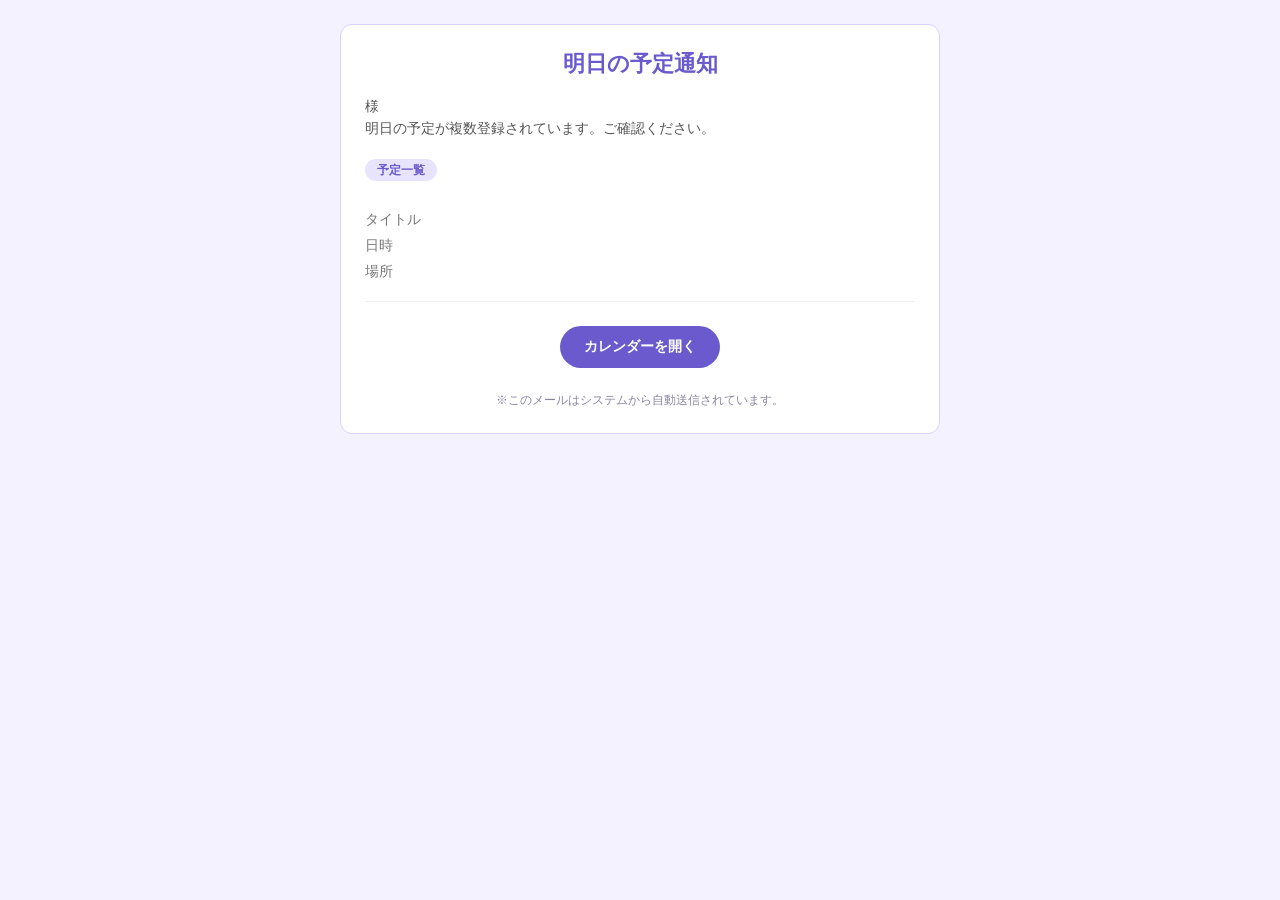
==== src/main/resources/templates/mail/reminder.html @ 4eb4851f "メールなどの勉強" ====
<!DOCTYPE html>
<html lang="ja">
<body style="margin:0; padding:0; background-color:#f5f2ff; font-family:Segoe UI, sans-serif;">

<table width="100%" cellpadding="0" cellspacing="0" style="background-color:#f5f2ff; padding:24px 0;">
  <tr>
    <td align="center">

      <!-- メインカード -->
      <table width="600" cellpadding="0" cellspacing="0" 
             style="background-color:#ffffff; border:1px solid #d8d2ff; border-radius:12px; padding:24px;">

        <!-- ヘッダー -->
        <tr>
          <td align="center" style="padding-bottom:16px;">
            <h2 style="margin:0; color:#6a5acd; font-size:22px; font-weight:700;">
              明日の予定通知
            </h2>
          </td>
        </tr>

        <!-- メッセージ -->
        <tr>
          <td style="color:#555; font-size:14px; line-height:1.6; padding-bottom:20px;">
            <span th:text="${name}"></span> 様<br>
            明日の予定が複数登録されています。ご確認ください。
          </td>
        </tr>

        <!-- ラベル -->
        <tr>
          <td style="padding-bottom:12px;">
            <span style="background-color:#e8e4ff; color:#6a5acd; padding:4px 12px; 
                         border-radius:20px; font-size:12px; font-weight:600;">
              予定一覧
            </span>
          </td>
        </tr>

        <!-- ▼▼ 複数予定ループ ▼▼ -->
        <tr th:each="item : ${scheduleList}">
          <td style="padding:16px 0; border-bottom:1px solid #eee;">

            <table width="100%" cellpadding="0" cellspacing="0" style="font-size:14px; color:#333;">
              <tr>
                <td style="padding:4px 0; color:#777;">タイトル</td>
                <td style="padding:4px 0; font-weight:600;" th:text="${item.title}"></td>
              </tr>
              <tr>
                <td style="padding:4px 0; color:#777;">日時</td>
                <td style="padding:4px 0; font-weight:600;" th:text="${item.datetime}"></td>
              </tr>
              <tr>
                <td style="padding:4px 0; color:#777;">場所</td>
                <td style="padding:4px 0; font-weight:600;" th:text="${item.place}"></td>
              </tr>
            </table>

          </td>
        </tr>
        <!-- ▲▲ 複数予定ループ ▲▲ -->

        <!-- ボタン -->
        <tr>
          <td align="center" style="padding-top:24px;">
            <a href="#"
               style="display:inline-block; background-color:#6a5acd; color:#ffffff; 
                      padding:12px 24px; border-radius:30px; text-decoration:none; 
                      font-size:14px; font-weight:600;">
              カレンダーを開く
            </a>
          </td>
        </tr>

        <!-- フッター -->
        <tr>
          <td align="center" style="padding-top:24px; font-size:12px; color:#8a86a3;">
            ※このメールはシステムから自動送信されています。
          </td>
        </tr>

      </table>
      <!-- メインカードここまで -->

    </td>
  </tr>
</table>

</body>
</html>
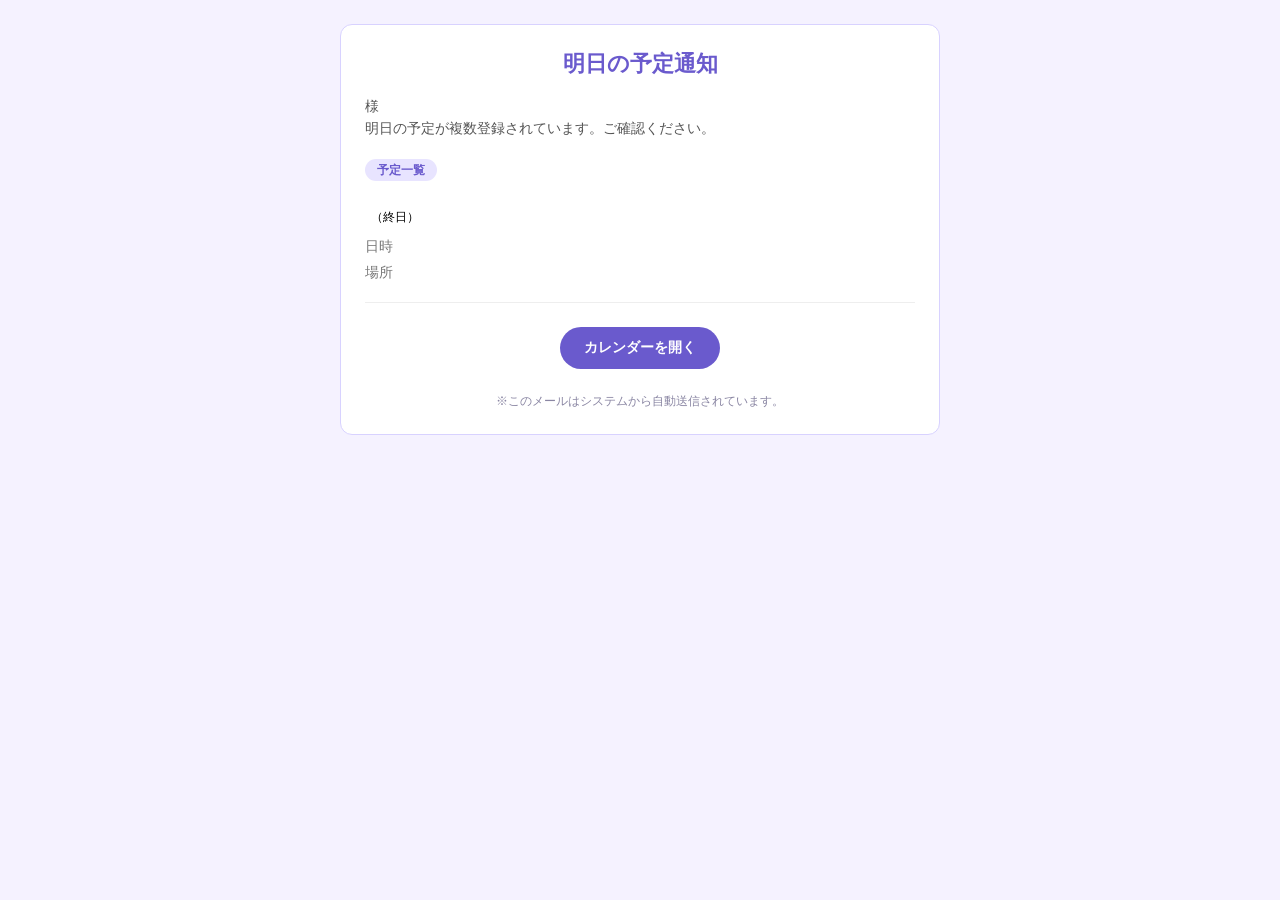
==== commit 098669aa: "メール系統改善" ====
--- a/src/main/resources/templates/mail/reminder.html
+++ b/src/main/resources/templates/mail/reminder.html
@@ -41,18 +41,37 @@
         <tr th:each="item : ${scheduleList}">
           <td style="padding:16px 0; border-bottom:1px solid #eee;">
 
+            <!-- ▼ 終日の場合：背景色つきタイトル ▼ -->
+            <div th:if="${item.allDay}"
+                 th:style="'background-color:' + ${item.baggroundColor}
+                           + '; color:' + ${item.textColor}
+                           + '; padding:6px 12px; border-radius:6px; font-weight:700; margin-bottom:8px;'">
+              <span th:text="${item.title}"></span>
+              <span style="font-size:12px; margin-left:6px;">（終日）</span>
+            </div>
+
+            <!-- ▼ 終日でない場合：背景色ドット付きタイトル ▼ -->
+            <div th:if="${!item.allDay}"
+                 style="color:#333; font-weight:700; margin-bottom:8px; display:flex; align-items:center;">
+
+              <!-- 背景色ドット -->
+              <span th:style="'width:10px; height:10px; background-color:' 
+                              + ${item.baggroundColor}
+                              + '; border-radius:50%; display:inline-block; margin-right:8px;'">
+              </span>
+
+              <span th:text="${item.title}"></span>
+            </div>
+
+            <!-- ▼ 詳細テーブル ▼ -->
             <table width="100%" cellpadding="0" cellspacing="0" style="font-size:14px; color:#333;">
               <tr>
-                <td style="padding:4px 0; color:#777;">タイトル</td>
-                <td style="padding:4px 0; font-weight:600;" th:text="${item.title}"></td>
+                <td style="width:20%; padding:4px 0; color:#777;">日時</td>
+                <td style="width:80%; padding:4px 0; font-weight:600;" th:text="${item.displayTime}"></td>
               </tr>
               <tr>
-                <td style="padding:4px 0; color:#777;">日時</td>
-                <td style="padding:4px 0; font-weight:600;" th:text="${item.datetime}"></td>
-              </tr>
-              <tr>
-                <td style="padding:4px 0; color:#777;">場所</td>
-                <td style="padding:4px 0; font-weight:600;" th:text="${item.place}"></td>
+                <td style="width:20%; padding:4px 0; color:#777;">場所</td>
+                <td style="width:80%; padding:4px 0; font-weight:600;" th:text="${item.place}"></td>
               </tr>
             </table>
 
